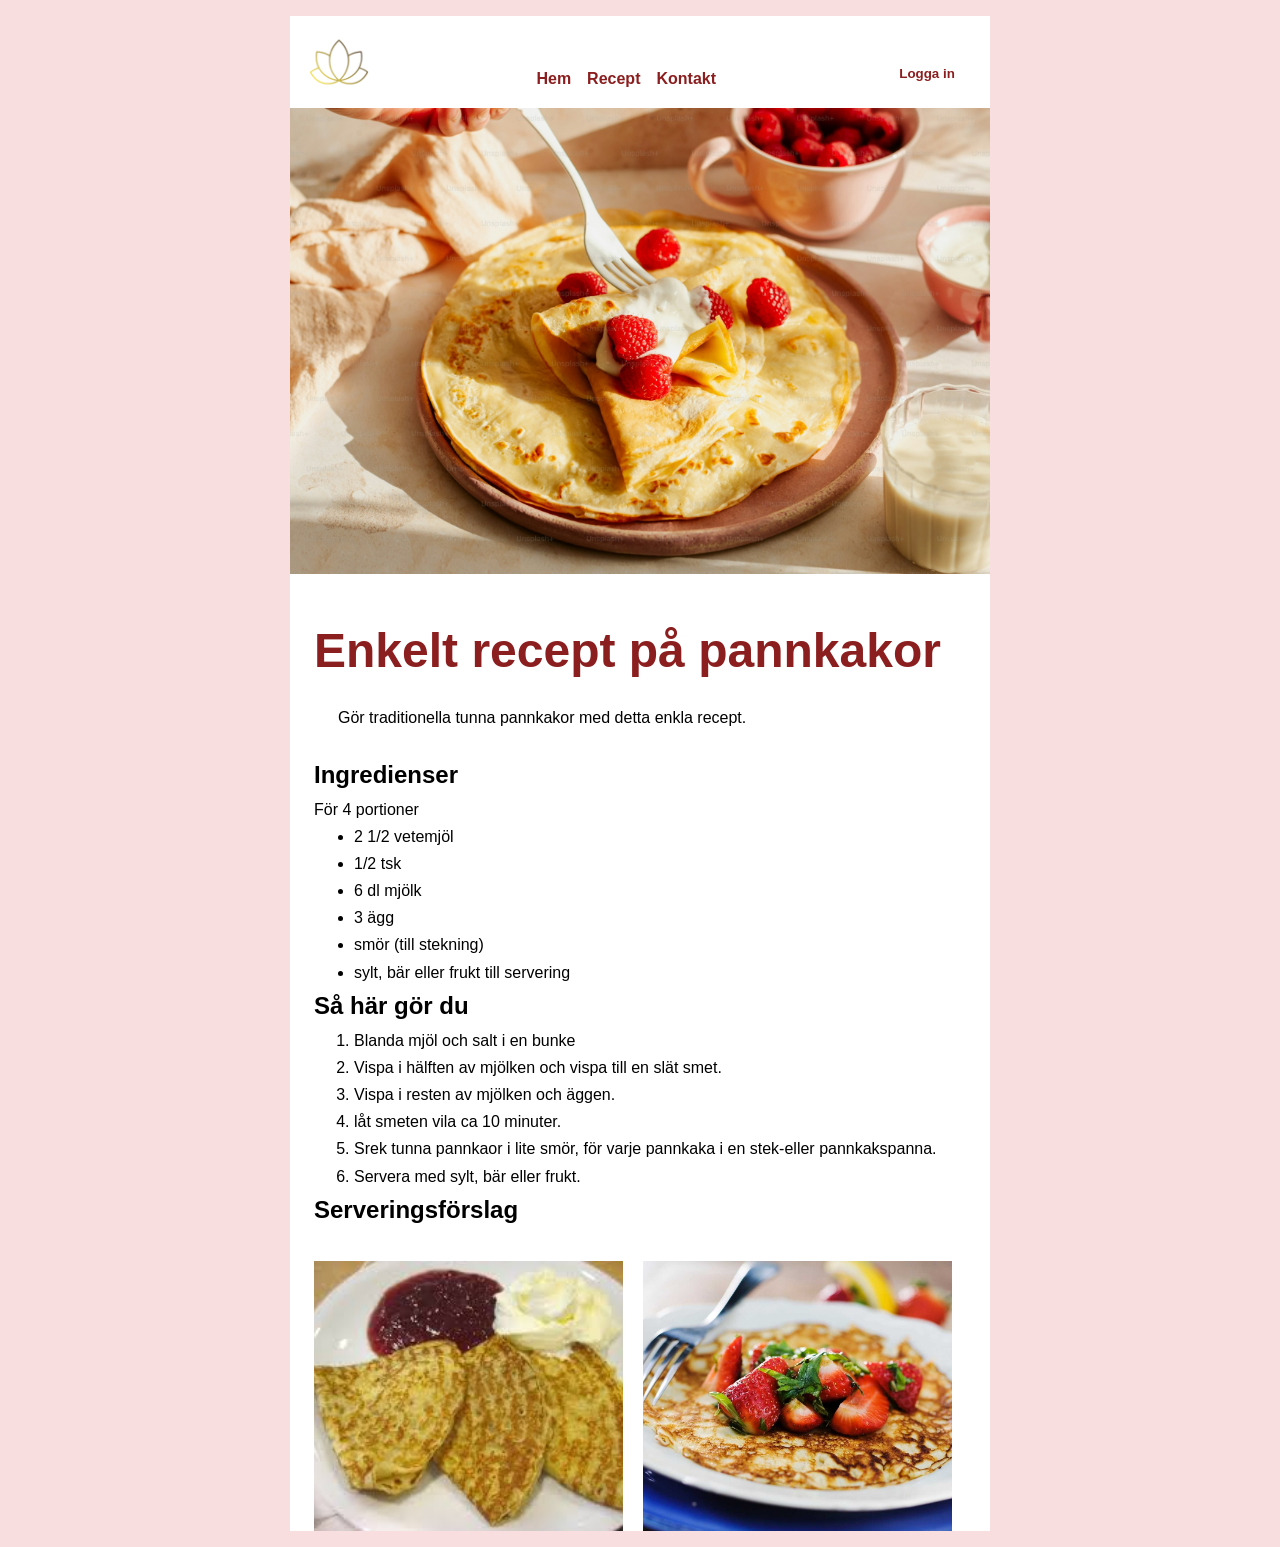
==== bem.index.html @ d9593476 "la till grid sida och receptkort" ====
<!doctype html>
<html lang="sv">
  <head>
    <meta charset="UTF-8" />
    <meta name="viewport" content="width=device-width, initial-scale=1.0" />
    <title>Pannkaksrecept</title>

    <link rel="stylesheet" href="bem.style.css" />
  </head>
  <body>
   
    <nav class="navbar" aria-label="Menu">

      <div class ="navbar__logo">
         <img src="lotus.jpg" alt="Min receptsida logga">
      </div>
      

        <ul class="navbar__links">

          <li><a href="#">Hem</a></li>
          <li><a href="#">Recept</a></li>
          <li><a href="#">Kontakt</a></li>
        </ul>
       
        <button class="navbar__login">
   Logga in
</button>
      
      </nav>

       <main id="main-content">
        
        <article class="recipe-card">
          <img src="pannkakor.jpg" alt="Bild på Pannkakor" />
        

        <header class="recipe-card__header">
          <h1>Enkelt recept på pannkakor</h1>
       

        <div class="recipe-card__description">
          <p>Gör traditionella tunna pannkakor med detta enkla recept.</p>
        </div>
         </header>
        

        <section class="recipe-card__ingredients">
          <h2>Ingredienser</h2>
          <p>För 4 portioner</p>
          <ul>
            <li>2 1/2 vetemjöl</li>
            <li>1/2 tsk</li>
            <li>6 dl mjölk</li>
            <li>3 ägg</li>
            <li>smör (till stekning)</li>
            <li>sylt, bär eller frukt till servering</li>
          </ul>
        </section>

        <section class="recipe-card__steps">
          <h2>Så här gör du</h2>
          <ol>
            <li>Blanda mjöl och salt i en bunke</li>
            <li>Vispa i hälften av mjölken och vispa till en slät smet.</li>
            <li>Vispa i resten av mjölken och äggen.</li>
            <li>låt smeten vila ca 10 minuter.</li>
            <li>
              Srek tunna pannkaor i lite smör, för varje pannkaka i en
              stek-eller pannkakspanna.
            </li>
            <li>Servera med sylt, bär eller frukt.</li>
          </ol>
        </section>
        <section class="recipe-card__gallery">
          <h2>Serveringsförslag</h2>

          <div class="recipe-card__gallery-images">
            <img src="pannkakor2.jpg" alt="Pannkakor med sylt" />
            <img src="pannkakor3.jpg" alt="Pannkakor med bär" />
          </div>
        </section>
      </article>
    </main>
  </body>
</html>
---- bem.style.css ----
/* CSS Reset */
*,
*::before,
*::after {
  box-sizing: border-box;
}

body,
h1,
h2,
h3,
p,
ul,
ol {
  margin: 0;
}

img,
picture,
video {
  display: block;
  max-width: 100%;
  object-fit: cover;
}

/* CSS Variables */
 

:root {
  --background-color: #f8dede;
  --primary-color: #8b1e1e;
  --max-width: 700px;
  
}





body {
  line-height: 1.7;
  background-color: var(--background-color);
  font-family: Arial, sans-serif;
  font-size: 1rem;
  margin: 0;
  padding: 1rem;
  
  
}

/* BEM structure for recipe card */

.recipe-card {
  max-width: var(--max-width);
  margin: auto;
  background-color: white;
  width: 100%;

}

.recipe-card__header ,
.recipe-card__ingredients,
.recipe-card__steps,
.recipe-card__gallery{
    padding-left: 1.5rem;
    padding-right: 2rem;
}




/* BEM structure for recipe card */
.recipe-card img {
  width: 100%;
  height: auto;
  display: block;
  object-fit: cover;
  
}

h1 {
  color: var(--primary-color);
  font-family: Arial, sans-serif;
  font-size: clamp(1.5rem, 5vw, 3rem);
  line-height:1.2;
  padding-top: 3rem;
  



}

h1,
h2,
h3 {
  font-weight: 600;
}
/* BEM structure for recipe card */
.recipe-card__description {
  background-color: white;
  padding: 1.5rem;
  max-width: 100%;
}

/* Nested CSS: styles for images inside gallery */
.recipe-card__gallery-images {
  margin-top: 30px;
  display: flex;
  gap: 20px;

  img {
    width: 48%;
    height: 30vh;
    object-fit: cover;
    display: block;
  }

  li{margin-bottom:2rem;

  }
}

.navbar{
  background-color:white;
  padding:1rem 1.2rem;
  max-width: var(--max-width);
  width:100%;
  display:flex;
  justify-content:space-between;
  align-items:end;

   margin: 0 auto;
   
}
.navbar__logo img{
  width: 60px;
  height:auto;
  
}

.navbar__links{
  list-style: none;
  display: flex;
  gap: 1rem;
  padding:0;
  margin:0;
 
}
.navbar__links a{
   text-decoration: none;
  color: var(--primary-color);
 font-weight: 600;
 align-items:end;
 
}

.navbar__links a:hover{
   color:#d94b4b;
}


.navbar__login {
  background-color:white;
    color:  var(--primary-color);
    font-weight: 700;
    text-decoration: none;
     border: none;
  padding: 0.7rem 1rem;
   border-radius:8px;
   cursor:pointer;
   transition:0.3s;
   justify-items: end;
  
    }

    .navbar__login:hover{
   background-color:#d94b4b;;
   color:white;
}
    
    




@media (max-width: 768px) {
  .recipe-card {
    width: 95%;
    
  
    
    
  }

  .recipe-card__description {
    padding: 1rem;
  }

  img {
    width: 100%;
    height: auto;
  }

  .recipe-card__gallery-images {
    flex-direction: column;
    gap:1rem;
  }

  h1 {
    font-size: 2.5rem;
    line-height:1.2;
    overflow: hidden;
  }

  h2 {
    font-size: 2rem;
    line-height: 1.2;
    overflow: hidden;
  }
      .navbar{
      flex-direction:column;
      justify-content: center;
      gap: 0.8rem;
      padding:1rem;
      overflow: hidden;
   }

   .navbar__links{
   /* flex-direction: column;*/
   /* justify-content: center;*/
    gap:1rem;
    

      
   }


  /* Skiplink */
  .skip-link {
    position: absolute;
    left: -999px;
  }

  .skip-link:focus {
    left: 0.625rem;
    top: 0.625rem;
    background-color: black;
    color: white;
    padding: 0.625rem;
    z-index: 100;
  }
}
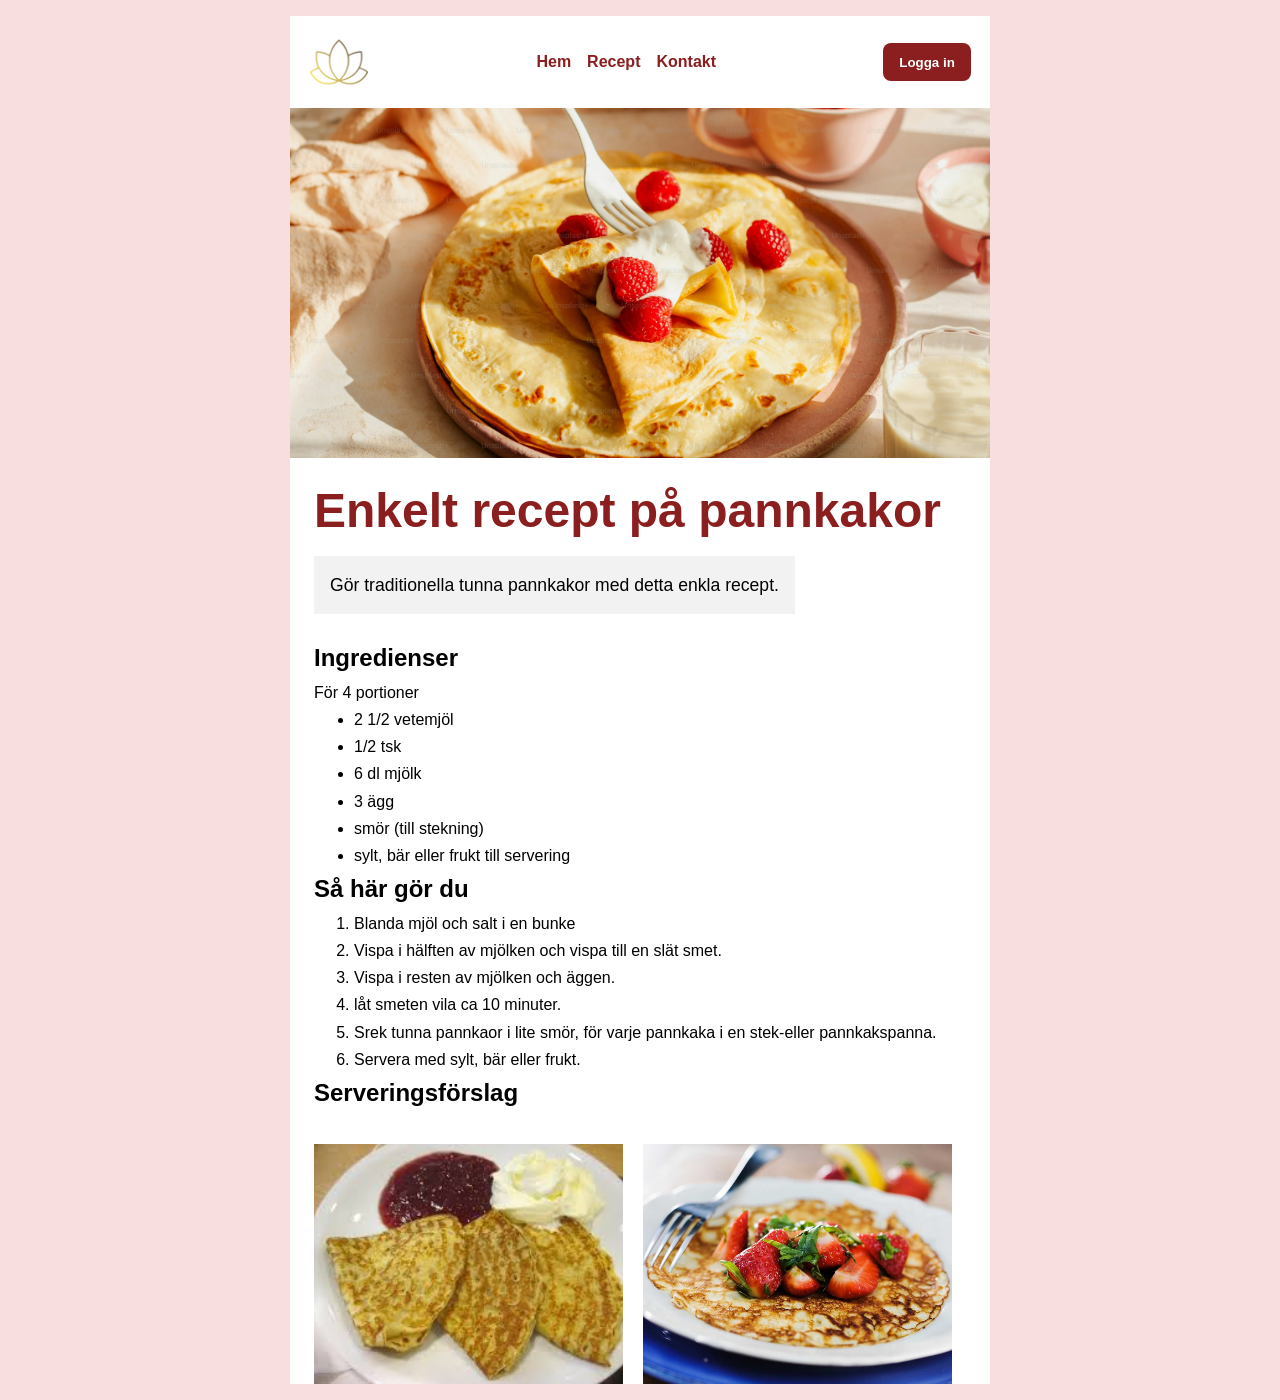
==== commit 3cff4ab8: "Ändrat till hero, lagt till clamp och media q" ====
--- a/bem.index.html
+++ b/bem.index.html
@@ -5,6 +5,7 @@
     <meta name="viewport" content="width=device-width, initial-scale=1.0" />
     <title>Pannkaksrecept</title>
 
+    
     <link rel="stylesheet" href="bem.style.css" />
   </head>
   <body>
@@ -29,23 +30,22 @@
       
       </nav>
 
+    
+        <section class="hero">
+  <img src="pannkakor.jpg" alt="Bild på pannkakor">
+
+  <div class="hero__content">
+    <h1>Enkelt recept på pannkakor</h1>
+    <p>Gör traditionella tunna pannkakor med detta enkla recept.</p>
+  </div>
+</section>
+       
+
        <main id="main-content">
         
         <article class="recipe-card">
-          <img src="pannkakor.jpg" alt="Bild på Pannkakor" />
-        
-
-        <header class="recipe-card__header">
-          <h1>Enkelt recept på pannkakor</h1>
-       
-
-        <div class="recipe-card__description">
-          <p>Gör traditionella tunna pannkakor med detta enkla recept.</p>
-        </div>
-         </header>
-        
-
-        <section class="recipe-card__ingredients">
+          
+<section class="recipe-card__ingredients">
           <h2>Ingredienser</h2>
           <p>För 4 portioner</p>
           <ul>
--- a/bem.style.css
+++ b/bem.style.css
@@ -29,7 +29,7 @@
 :root {
   --background-color: #f8dede;
   --primary-color: #8b1e1e;
-  --max-width: 700px;
+  --max-width: 43.75rem;
   
 }
 
@@ -40,8 +40,8 @@
 body {
   line-height: 1.7;
   background-color: var(--background-color);
+   font-size: clamp(0.85rem, 1.5vw, 1rem);
   font-family: Arial, sans-serif;
-  font-size: 1rem;
   margin: 0;
   padding: 1rem;
   
@@ -58,7 +58,6 @@
 
 }
 
-.recipe-card__header ,
 .recipe-card__ingredients,
 .recipe-card__steps,
 .recipe-card__gallery{
@@ -70,23 +69,33 @@
 
 
 /* BEM structure for recipe card */
-.recipe-card img {
+
+
+
+.hero {
+  max-width: var(--max-width);
+  margin: 0 auto;
+  background-color: white;
+}
+.hero__content {
+  text-align: left;
+  padding: 1.5rem;
+}
+
+
+
+.hero img {
   width: 100%;
-  height: auto;
-  display: block;
+  height: clamp(15.625rem, 40vw, 21.875rem);
   object-fit: cover;
-  
-}
-
-h1 {
+   
+}
+
+.hero__content h1 {
   color: var(--primary-color);
-  font-family: Arial, sans-serif;
   font-size: clamp(1.5rem, 5vw, 3rem);
-  line-height:1.2;
-  padding-top: 3rem;
-  
-
-
+  line-height: 1.2;
+ 
 
 }
 
@@ -94,6 +103,18 @@
 h2,
 h3 {
   font-weight: 600;
+}
+
+
+.hero__content p {
+  color: black;
+  background-color: #f2f2f2;
+  padding: 1rem;
+  margin-top: 1rem;
+    display: inline-block;
+    font-size: clamp(0.9rem, 2vw, 1.1rem);
+    Line-height: 1.5;
+   
 }
 /* BEM structure for recipe card */
 .recipe-card__description {
@@ -104,13 +125,13 @@
 
 /* Nested CSS: styles for images inside gallery */
 .recipe-card__gallery-images {
-  margin-top: 30px;
+  margin-top: 1.875rem;
   display: flex;
-  gap: 20px;
+  gap: 1.25rem;
 
   img {
     width: 48%;
-    height: 30vh;
+    height: clamp(10rem, 25vw, 15rem);
     object-fit: cover;
     display: block;
   }
@@ -127,7 +148,7 @@
   width:100%;
   display:flex;
   justify-content:space-between;
-  align-items:end;
+  align-items:center;
 
    margin: 0 auto;
    
@@ -150,7 +171,7 @@
    text-decoration: none;
   color: var(--primary-color);
  font-weight: 600;
- align-items:end;
+ font-size: clamp(0.9rem, 2vw, 1rem);
  
 }
 
@@ -160,8 +181,8 @@
 
 
 .navbar__login {
-  background-color:white;
-    color:  var(--primary-color);
+  background-color:var(--primary-color);
+    color: white;
     font-weight: 700;
     text-decoration: none;
      border: none;
@@ -174,66 +195,33 @@
     }
 
     .navbar__login:hover{
-   background-color:#d94b4b;;
+   background-color:hsl(0, 65%, 57%);;
    color:white;
+}
+
+@media (max-width: 768px) {
+  .navbar {
+    flex-direction: column;
+    align-items: center;
+    gap: 1rem;
+  }
+
+  .navbar__links {
+    justify-content: center;
+    flex-wrap: wrap;
+  }
+
+  .recipe-card__gallery-images {
+    flex-direction: column;
+    gap: 1rem;
+  }
+
+  .recipe-card__gallery-images img {
+    width: 100%;
+  }
 }
     
     
-
-
-
-
-@media (max-width: 768px) {
-  .recipe-card {
-    width: 95%;
-    
-  
-    
-    
-  }
-
-  .recipe-card__description {
-    padding: 1rem;
-  }
-
-  img {
-    width: 100%;
-    height: auto;
-  }
-
-  .recipe-card__gallery-images {
-    flex-direction: column;
-    gap:1rem;
-  }
-
-  h1 {
-    font-size: 2.5rem;
-    line-height:1.2;
-    overflow: hidden;
-  }
-
-  h2 {
-    font-size: 2rem;
-    line-height: 1.2;
-    overflow: hidden;
-  }
-      .navbar{
-      flex-direction:column;
-      justify-content: center;
-      gap: 0.8rem;
-      padding:1rem;
-      overflow: hidden;
-   }
-
-   .navbar__links{
-   /* flex-direction: column;*/
-   /* justify-content: center;*/
-    gap:1rem;
-    
-
-      
-   }
-
 
   /* Skiplink */
   .skip-link {
@@ -249,5 +237,7 @@
     padding: 0.625rem;
     z-index: 100;
   }
-}
-
+
+
+  
+
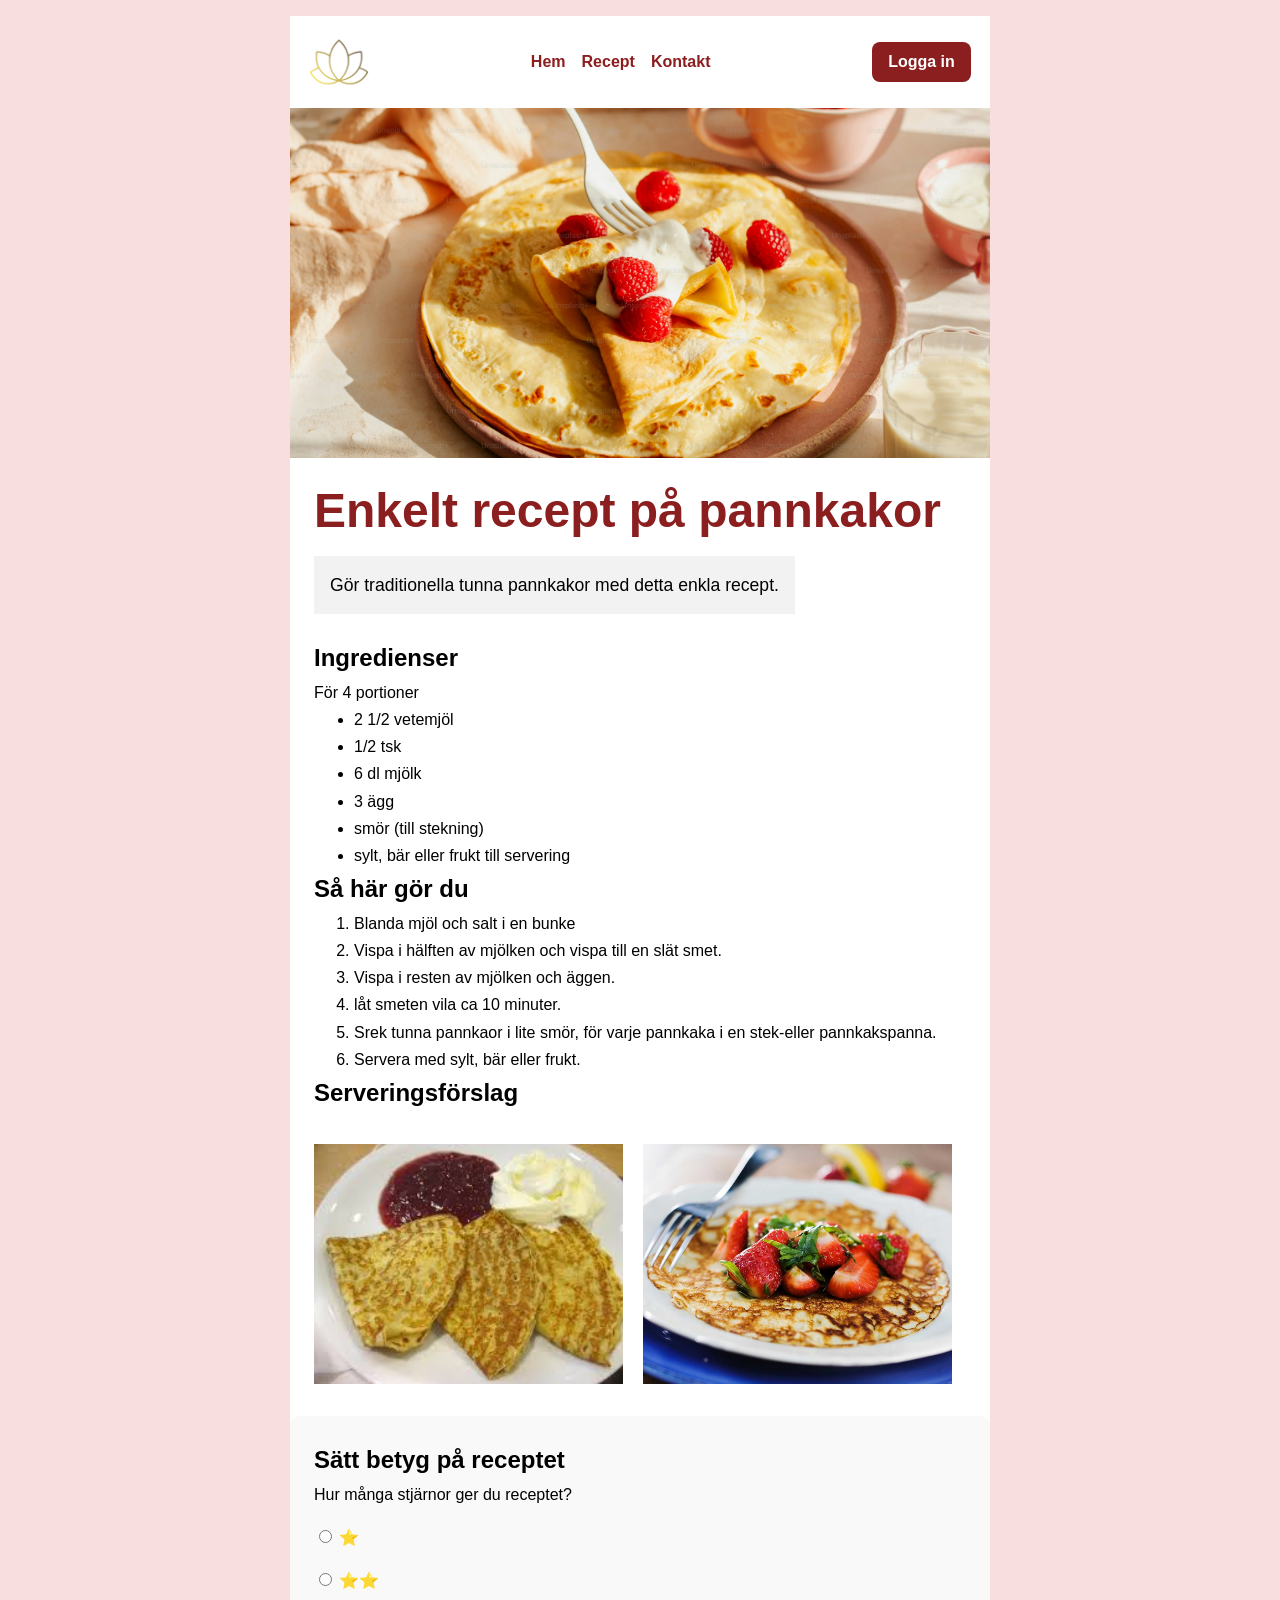
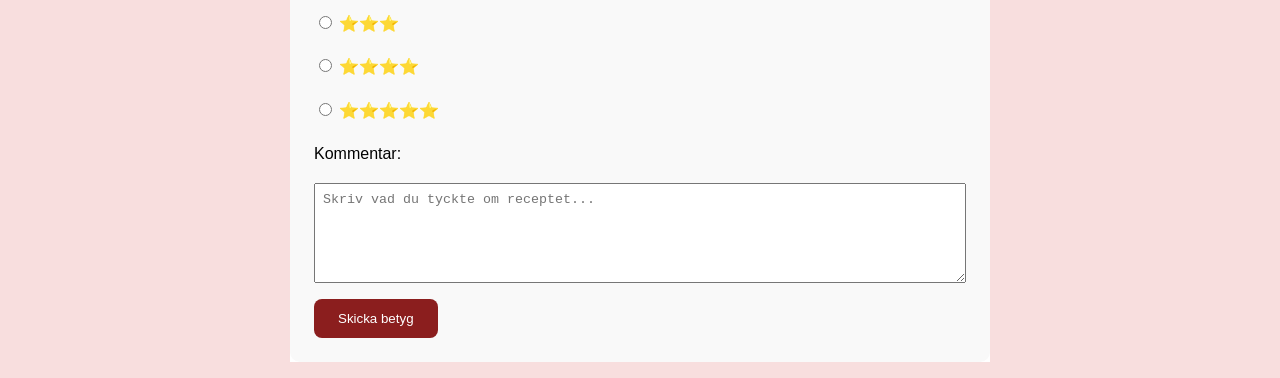
==== commit 1a2d7ece: "Lägga till betygsformulär" ====
--- a/bem.index.html
+++ b/bem.index.html
@@ -80,7 +80,30 @@
             <img src="pannkakor3.jpg" alt="Pannkakor med bär" />
           </div>
         </section>
+
+        <section class="recipe-card__rating">
+  <h2>Sätt betyg på receptet</h2>
+  <form class="rating-form" action="#" method="post">
+    <p>Hur många stjärnor ger du receptet?</p>
+      <label><input type="radio" name="rating" value="1"> ⭐</label>
+    <label><input type="radio" name="rating" value="2"> ⭐⭐</label>
+    <label><input type="radio" name="rating" value="3"> ⭐⭐⭐</label>
+    <label><input type="radio" name="rating" value="4"> ⭐⭐⭐⭐</label>
+    <label><input type="radio" name="rating" value="5"> ⭐⭐⭐⭐⭐</label>
+
+    <label for="comment">Kommentar:</label>
+    <textarea
+      id="comment"
+      name="comment"
+      placeholder="Skriv vad du tyckte om receptet..."
+    ></textarea>
+
+    <button type="submit">Skicka betyg</button>
+  </form>
+</section>
+
       </article>
+
     </main>
   </body>
 </html>
--- a/bem.style.css
+++ b/bem.style.css
@@ -60,7 +60,9 @@
 
 .recipe-card__ingredients,
 .recipe-card__steps,
-.recipe-card__gallery{
+.recipe-card__gallery,
+.recipe-card__rating
+{
     padding-left: 1.5rem;
     padding-right: 2rem;
 }
@@ -128,6 +130,7 @@
   margin-top: 1.875rem;
   display: flex;
   gap: 1.25rem;
+  flex-wrap: wrap;
 
   img {
     width: 48%;
@@ -165,6 +168,8 @@
   gap: 1rem;
   padding:0;
   margin:0;
+  justify-content: center;
+    flex-wrap: wrap;
  
 }
 .navbar__links a{
@@ -191,6 +196,7 @@
    cursor:pointer;
    transition:0.3s;
    justify-items: end;
+   font-size: clamp(0.9rem, 2vw, 1rem);
   
     }
 
@@ -198,6 +204,48 @@
    background-color:hsl(0, 65%, 57%);;
    color:white;
 }
+
+.recipe-card__rating {
+  margin-top: 2rem;
+  padding:clamp(1rem, 3vw, 1.5rem);
+  background: #f9f9f9;
+  border-radius: 0.625rem;;
+}
+.rating-form {
+  display: flex;
+  flex-direction: column;
+  gap: 1rem;
+}
+
+.rating-form textarea {
+  min-height: 6.25rem;;
+  padding: 0.5rem;
+}
+
+.rating-form button {
+  width: fit-content;
+  padding: 0.75rem 1.5rem;
+  background-color: var(--primary-color);
+  color: white;
+  border-radius: 0.5rem;
+  
+  border: none;
+
+}
+.rating-form button:hover {
+  background-color: hsl(0, 65%, 57%);
+  color: white;
+}
+
+
+
+
+
+
+
+
+
+
 
 @media (max-width: 768px) {
   .navbar {
@@ -206,21 +254,6 @@
     gap: 1rem;
   }
 
-  .navbar__links {
-    justify-content: center;
-    flex-wrap: wrap;
-  }
-
-  .recipe-card__gallery-images {
-    flex-direction: column;
-    gap: 1rem;
-  }
-
-  .recipe-card__gallery-images img {
-    width: 100%;
-  }
-}
-    
     
 
   /* Skiplink */
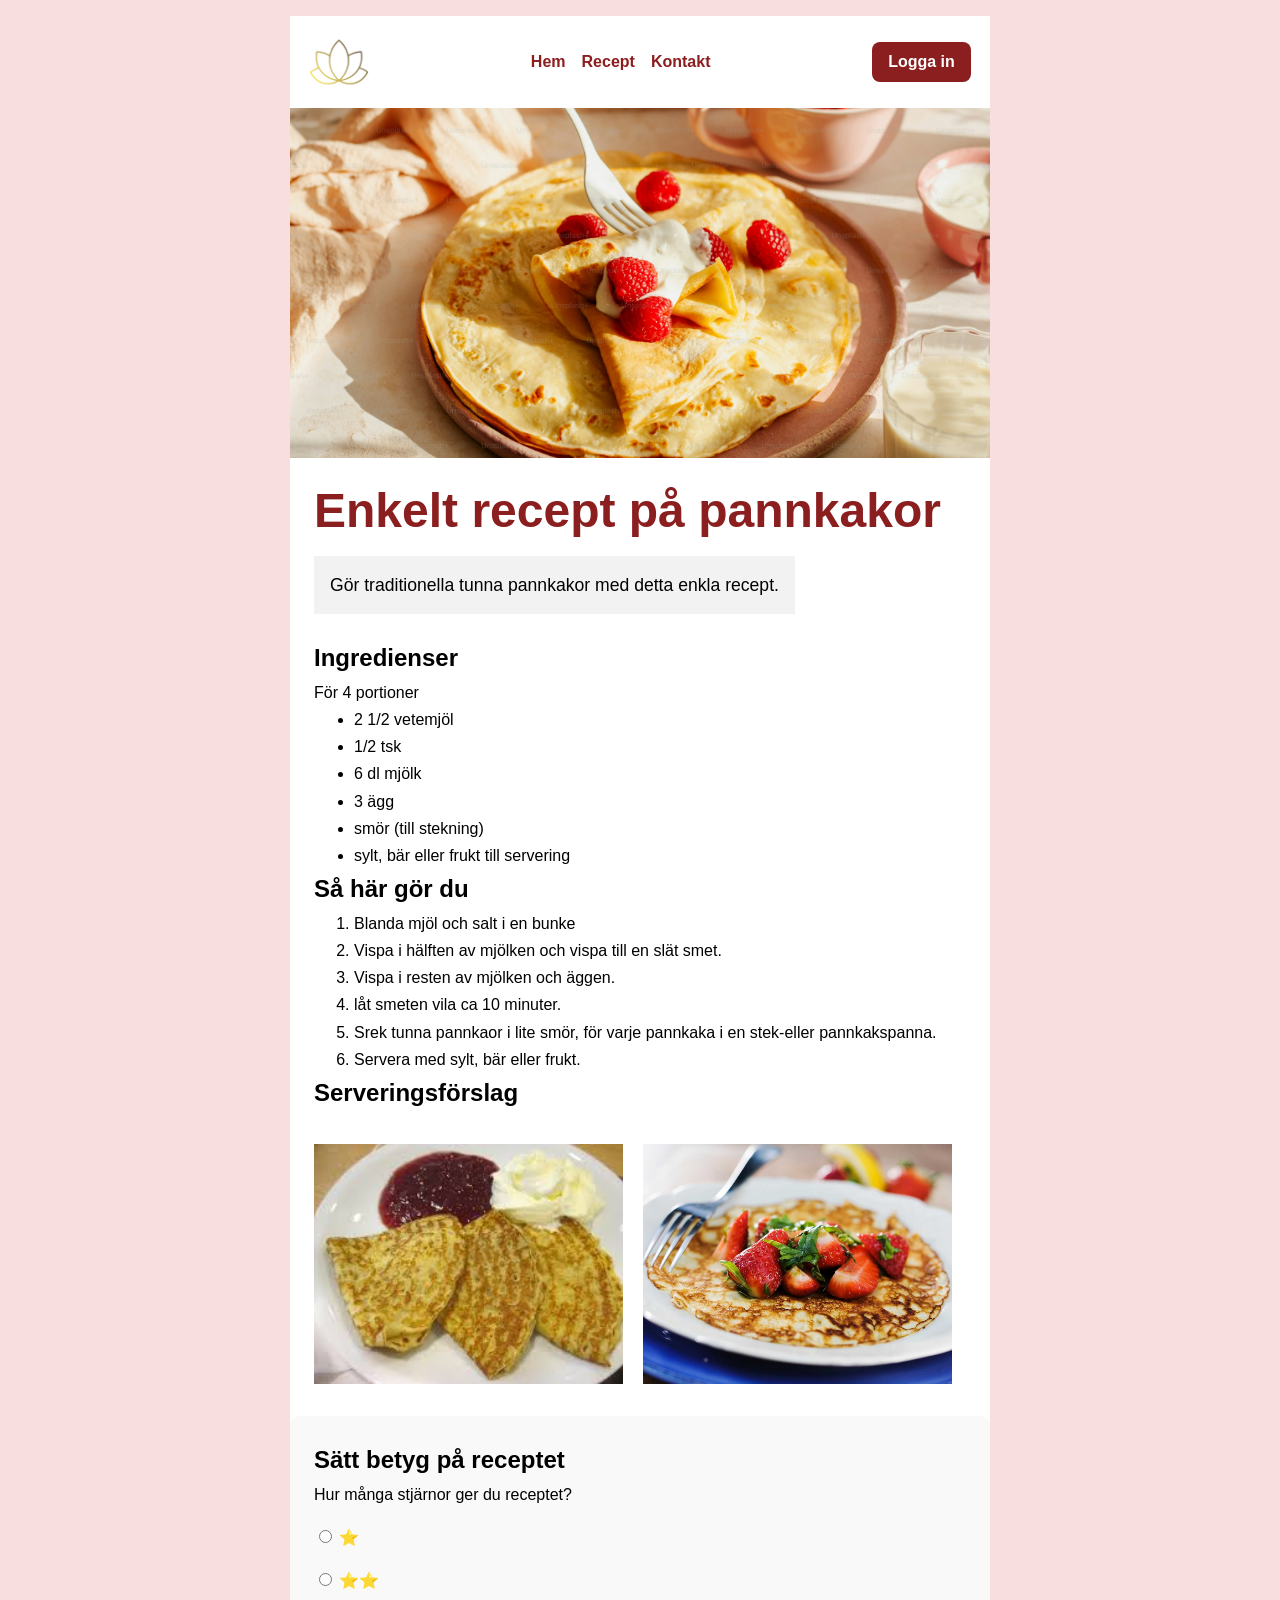
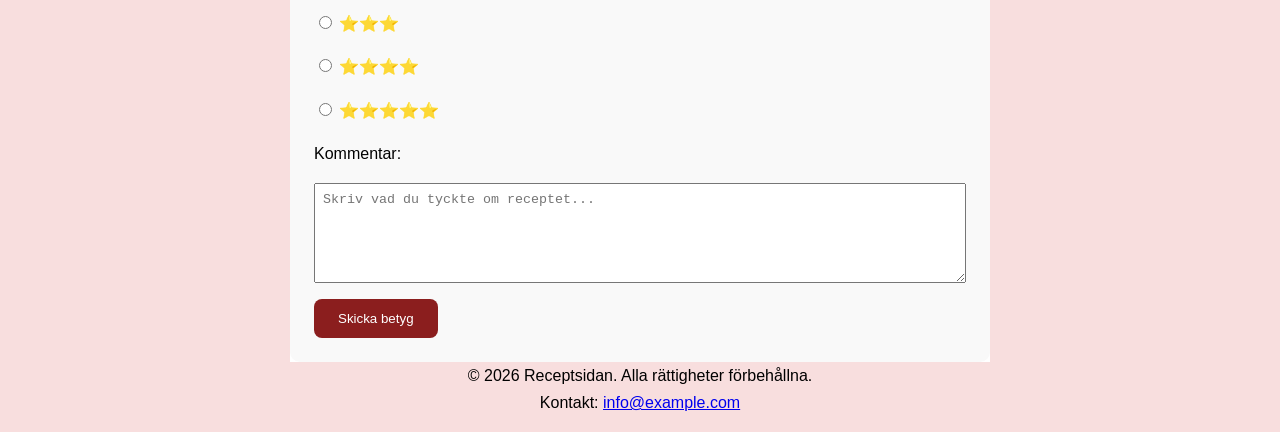
==== commit e049e909: "Förbättrat struktur på receptsidan" ====
--- a/bem.index.html
+++ b/bem.index.html
@@ -9,6 +9,7 @@
     <link rel="stylesheet" href="bem.style.css" />
   </head>
   <body>
+    <header>
    
     <nav class="navbar" aria-label="Menu">
 
@@ -29,6 +30,7 @@
 </button>
       
       </nav>
+    </header>
 
     
         <section class="hero">
@@ -105,5 +107,13 @@
       </article>
 
     </main>
+
+    <footer class="site-footer">
+  <p>&copy; 2026 Receptsidan. Alla rättigheter förbehållna.</p>
+  <p>
+    Kontakt:
+    <a href="mailto:info@example.com">info@example.com</a>
+  </p>
+</footer>
   </body>
 </html>
--- a/bem.style.css
+++ b/bem.style.css
@@ -237,6 +237,10 @@
   color: white;
 }
 
+footer p {
+  text-align: center;
+  color: var(--color-primary);
+}
 
 
 
